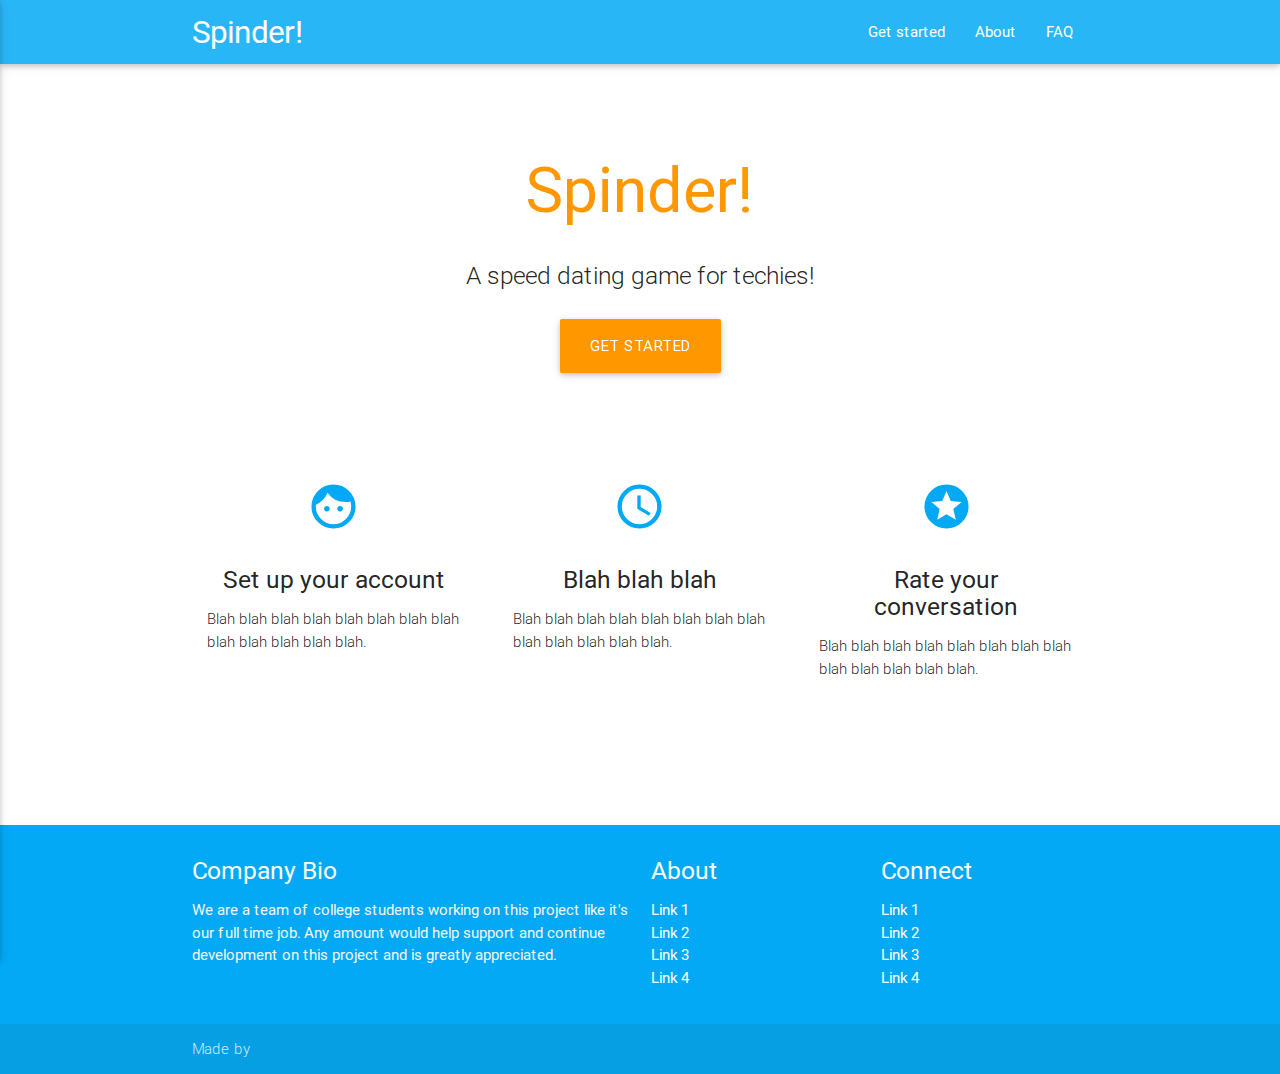
==== front-end/index.html @ 71981a62 "Test" ====
<!DOCTYPE html>
<html lang="en">
<head>
  <meta http-equiv="Content-Type" content="text/html; charset=UTF-8"/>
  <meta name="viewport" content="width=device-width, initial-scale=1, maximum-scale=1.0"/>
  <title>Spinder!</title>

  <!-- CSS  -->
  <link href="https://fonts.googleapis.com/icon?family=Material+Icons" rel="stylesheet">
  <link href="css/materialize.css" type="text/css" rel="stylesheet" media="screen,projection"/>
  <link href="css/style.css" type="text/css" rel="stylesheet" media="screen,projection"/>
</head>
<body>
  <nav class="light-blue lighten-1" role="navigation">
    <div class="nav-wrapper container"><a id="logo-container" href="#" class="brand-logo">Spinder!</a>
      <ul class="right hide-on-med-and-down">
        <li><a href="#">Get started</a></li>
        <li><a href="#">About</a></li>
        <li><a href="#">FAQ</a></li>
      </ul>

      <ul id="nav-mobile" class="side-nav">
        <li><a href="#">Get started</a></li>
        <li><a href="#">About</a></li>
        <li><a href="#">FAQ</a></li>
      </ul>
      <a href="#" data-activates="nav-mobile" class="button-collapse"><i class="material-icons">menu</i></a>
    </div>
  </nav>
  <div class="section no-pad-bot" id="index-banner">
    <div class="container">
      <br><br>
      <h1 class="header center orange-text">Spinder!</h1>
      <div class="row center">
        <h5 class="header col s12 light">A speed dating game for techies!</h5>
      </div>
      <div class="row center">
        <a href="login.html" id="download-button" class="btn-large waves-effect waves-light orange">Get Started</a>
      </div>
      <br><br>
    </div>
  </div>

  <div class="container">
    <div class="section">

      <!--   Icon Section   -->
      <div class="row">
        <div class="col s12 m4">
          <div class="icon-block">
            <h2 class="center light-blue-text"><i class="material-icons">face</i></h2>
            <h5 class="center">Set up your account</h5>

            <p class="light">Blah blah blah blah blah blah blah blah blah blah blah blah blah.</p>
          </div>
        </div>

        <div class="col s12 m4">
          <div class="icon-block">
            <h2 class="center light-blue-text"><i class="material-icons">schedule</i></h2>
            <h5 class="center">Blah blah blah</h5>

            <p class="light">Blah blah blah blah blah blah blah blah blah blah blah blah blah.</p>
          </div>
        </div>

        <div class="col s12 m4">
          <div class="icon-block">
            <h2 class="center light-blue-text"><i class="material-icons">stars</i></h2>
            <h5 class="center">Rate your conversation</h5>

            <p class="light">Blah blah blah blah blah blah blah blah blah blah blah blah blah.</p>
          </div>
        </div>
      </div>
    </div>
    <br><br>

    <div class="section">
    </div>
  </div>

  <footer class="page-footer light-blue">
    <div class="container">
      <div class="row">
        <div class="col l6 s12">
          <h5 class="white-text">Company Bio</h5>
          <p class="grey-text text-lighten-4">We are a team of college students working on this project like it's our full time job. Any amount would help support and continue development on this project and is greatly appreciated.</p>
        </div>
        <div class="col l3 s12">
          <h5 class="white-text">About</h5>
          <ul>
            <li><a class="white-text" href="#!">Link 1</a></li>
            <li><a class="white-text" href="#!">Link 2</a></li>
            <li><a class="white-text" href="#!">Link 3</a></li>
            <li><a class="white-text" href="#!">Link 4</a></li>
          </ul>
        </div>
        <div class="col l3 s12">
          <h5 class="white-text">Connect</h5>
          <ul>
            <li><a class="white-text" href="#!">Link 1</a></li>
            <li><a class="white-text" href="#!">Link 2</a></li>
            <li><a class="white-text" href="#!">Link 3</a></li>
            <li><a class="white-text" href="#!">Link 4</a></li>
          </ul>
        </div>
      </div>
    </div>
    <div class="footer-copyright">
      <div class="container">
      Made by <a class="orange-text text-lighten-3" href=""></a>
      </div>
    </div>
  </footer>

  <!--  Scripts-->
  <script src="https://code.jquery.com/jquery-2.1.1.min.js"></script>
  <script src="js/materialize.js"></script>
  <script src="js/init.js"></script>

  </body>
</html>
---- front-end/css/style.css ----
/* Custom Stylesheet */
/**
 * Use this file to override Materialize files so you can update
 * the core Materialize files in the future
 *
 * Made By MaterializeCSS.com
 */

.icon-block {
  padding: 0 15px;
}
.icon-block .material-icons {
	font-size: inherit;
}
body {
    display: flex;
    min-height: 100vh;
    flex-direction: column;
  }

  main {
    flex: 1 0 auto;
  }
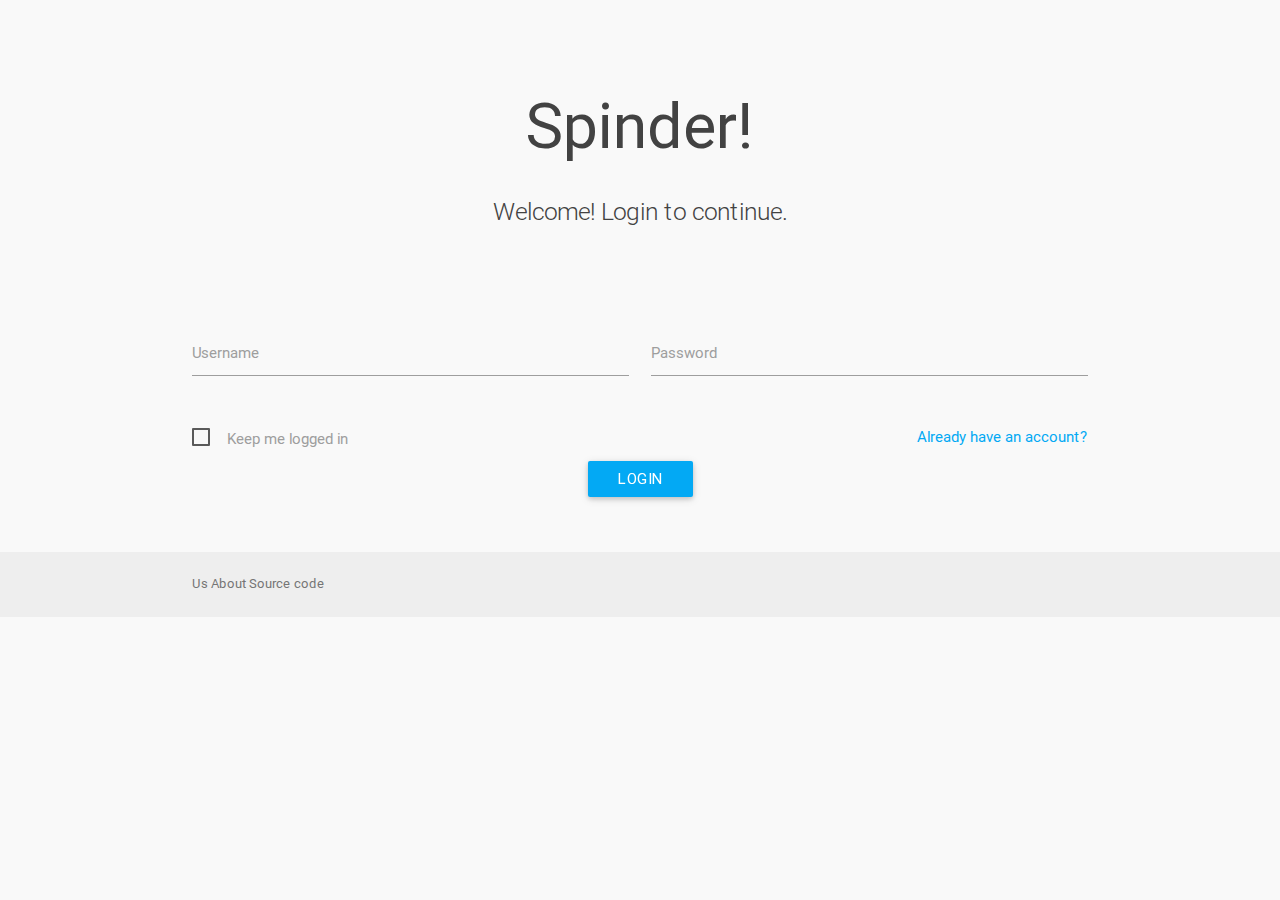
==== commit f7c47048: "Login page" ====
--- a/front-end/index.html
+++ b/front-end/index.html
@@ -11,108 +11,56 @@
   <link href="css/style.css" type="text/css" rel="stylesheet" media="screen,projection"/>
 </head>
 <body>
-  <nav class="light-blue lighten-1" role="navigation">
-    <div class="nav-wrapper container"><a id="logo-container" href="#" class="brand-logo">Spinder!</a>
-      <ul class="right hide-on-med-and-down">
-        <li><a href="#">Get started</a></li>
-        <li><a href="#">About</a></li>
-        <li><a href="#">FAQ</a></li>
-      </ul>
-
-      <ul id="nav-mobile" class="side-nav">
-        <li><a href="#">Get started</a></li>
-        <li><a href="#">About</a></li>
-        <li><a href="#">FAQ</a></li>
-      </ul>
-      <a href="#" data-activates="nav-mobile" class="button-collapse"><i class="material-icons">menu</i></a>
-    </div>
-  </nav>
   <div class="section no-pad-bot" id="index-banner">
     <div class="container">
       <br><br>
-      <h1 class="header center orange-text">Spinder!</h1>
+      <h1 class="header center">Spinder!</h1>
       <div class="row center">
-        <h5 class="header col s12 light">A speed dating game for techies!</h5>
+        <h5 class="header col s12 light">Welcome! Login to continue.</h5>
       </div>
-      <div class="row center">
-        <a href="login.html" id="download-button" class="btn-large waves-effect waves-light orange">Get Started</a>
+    <br><br>
+
+      <div class="section">
+        <form class="col s12" action="#">
+          <div class="row">
+            <div class="input-field col s12 m6 l6">
+              <input id="username" type="text" class="validate">
+              <label for="username">Username</label>
+            </div>
+            <div class="input-field col s12 m6 l6">
+              <input id="password" type="password" class="validate">
+              <label for="password" data-error="Insert your password again" data-success="Correct password">Password</label>
+            </div>
+          </div>
+          <div id="textbox">
+            <p class="alignleft">
+              <input type="checkbox" id="loggedin"/>
+              <label for="loggedin">Keep me logged in</label>
+            </p>
+            <p class="alignright">
+              <a href="#">Already have an account?</a>
+            </p>
+          </div>
+          <div style="clear: both;"></div>
+          <div class="row center">
+            <a href="#" id="login-button" class="btn waves-effect waves-light light-blue">Login</a>
+          </div>
+        </form>
       </div>
-      <br><br>
     </div>
-  </div>
 
-  <div class="container">
-    <div class="section">
-
-      <!--   Icon Section   -->
-      <div class="row">
-        <div class="col s12 m4">
-          <div class="icon-block">
-            <h2 class="center light-blue-text"><i class="material-icons">face</i></h2>
-            <h5 class="center">Set up your account</h5>
-
-            <p class="light">Blah blah blah blah blah blah blah blah blah blah blah blah blah.</p>
-          </div>
-        </div>
-
-        <div class="col s12 m4">
-          <div class="icon-block">
-            <h2 class="center light-blue-text"><i class="material-icons">schedule</i></h2>
-            <h5 class="center">Blah blah blah</h5>
-
-            <p class="light">Blah blah blah blah blah blah blah blah blah blah blah blah blah.</p>
-          </div>
-        </div>
-
-        <div class="col s12 m4">
-          <div class="icon-block">
-            <h2 class="center light-blue-text"><i class="material-icons">stars</i></h2>
-            <h5 class="center">Rate your conversation</h5>
-
-            <p class="light">Blah blah blah blah blah blah blah blah blah blah blah blah blah.</p>
+    <footer class="page-footer grey lighten-3">
+      <div class="container">
+        <div class="row">
+          <div class="col s12 left">
+              <a class= "footer" href="#">Us </a>
+              <a class= "footer" href="#"> About </a>
+              <a class= "footer" href="#"> Source code</a>
+              <br><br>
           </div>
         </div>
       </div>
-    </div>
-    <br><br>
-
-    <div class="section">
-    </div>
-  </div>
-
-  <footer class="page-footer light-blue">
-    <div class="container">
-      <div class="row">
-        <div class="col l6 s12">
-          <h5 class="white-text">Company Bio</h5>
-          <p class="grey-text text-lighten-4">We are a team of college students working on this project like it's our full time job. Any amount would help support and continue development on this project and is greatly appreciated.</p>
-        </div>
-        <div class="col l3 s12">
-          <h5 class="white-text">About</h5>
-          <ul>
-            <li><a class="white-text" href="#!">Link 1</a></li>
-            <li><a class="white-text" href="#!">Link 2</a></li>
-            <li><a class="white-text" href="#!">Link 3</a></li>
-            <li><a class="white-text" href="#!">Link 4</a></li>
-          </ul>
-        </div>
-        <div class="col l3 s12">
-          <h5 class="white-text">Connect</h5>
-          <ul>
-            <li><a class="white-text" href="#!">Link 1</a></li>
-            <li><a class="white-text" href="#!">Link 2</a></li>
-            <li><a class="white-text" href="#!">Link 3</a></li>
-            <li><a class="white-text" href="#!">Link 4</a></li>
-          </ul>
-        </div>
-      </div>
-    </div>
-    <div class="footer-copyright">
-      <div class="container">
-      Made by <a class="orange-text text-lighten-3" href=""></a>
-      </div>
-    </div>
-  </footer>
+    </footer>
 
   <!--  Scripts-->
   <script src="https://code.jquery.com/jquery-2.1.1.min.js"></script>
--- a/front-end/css/style.css
+++ b/front-end/css/style.css
@@ -6,18 +6,83 @@
  * Made By MaterializeCSS.com
  */
 
+body {
+    display: flex;
+    min-height: 100vh;
+    flex-direction: column;
+    background-color: #f9f9f9;
+    color: #424242;
+  }
+main {
+    flex: 1 0 auto;
+  }
+h1 {
+  color: #424242;
+}
+a {
+  color: #03a9f4;
+}
+a.footer{
+  color: #757575;
+  font-size: small;
+}
+.btn {
+  background-color: #03a9f4;
+}
+.alignleft {
+	float: left;
+}
+.alignright {
+	float: right;
+}
 .icon-block {
   padding: 0 15px;
 }
 .icon-block .material-icons {
 	font-size: inherit;
 }
-body {
-    display: flex;
-    min-height: 100vh;
-    flex-direction: column;
-  }
-
-  main {
-    flex: 1 0 auto;
-  }
+/* label focus color */
+.input-field input[type="text"]:focus + label {
+  color: #03a9f4;
+}
+/* label focus color */
+.input-field input[type="password"]:focus + label {
+  color: #03a9f4;
+}
+/* label underline focus color */
+.input-field input[type="text"]:focus {
+  border-bottom: 1px solid #03a9f4;
+  box-shadow: 0 1px 0 0 #03a9f4;
+}
+/* label underline focus color */
+.input-field input[type="password"]:focus {
+  border-bottom: 1px solid #03a9f4;
+  box-shadow: 0 1px 0 0 #03a9f4;
+}
+/* valid color */
+.input-field input[type="text"].valid {
+  border-bottom: 1px solid green;
+  box-shadow: 0 1px 0 0 green;
+}
+/* invalid color */
+.input-field input[type="text"].invalid {
+  border-bottom: 1px solid red;
+  box-shadow: 0 1px 0 0 red;
+}
+/* valid color */
+.input-field input[type="password"].valid {
+  border-bottom: 1px solid green;
+  box-shadow: 0 1px 0 0 green;
+}
+/* invalid color */
+.input-field input[type="password"].invalid {
+  border-bottom: 1px solid red;
+  box-shadow: 0 1px 0 0 red;
+}
+.input[type="checkbox"]:checked + label::after {
+     border: 1px solid #03a9f4;
+     color: #03a9f4;
+}
+.lightblue {
+  color: #03a9f4;
+}
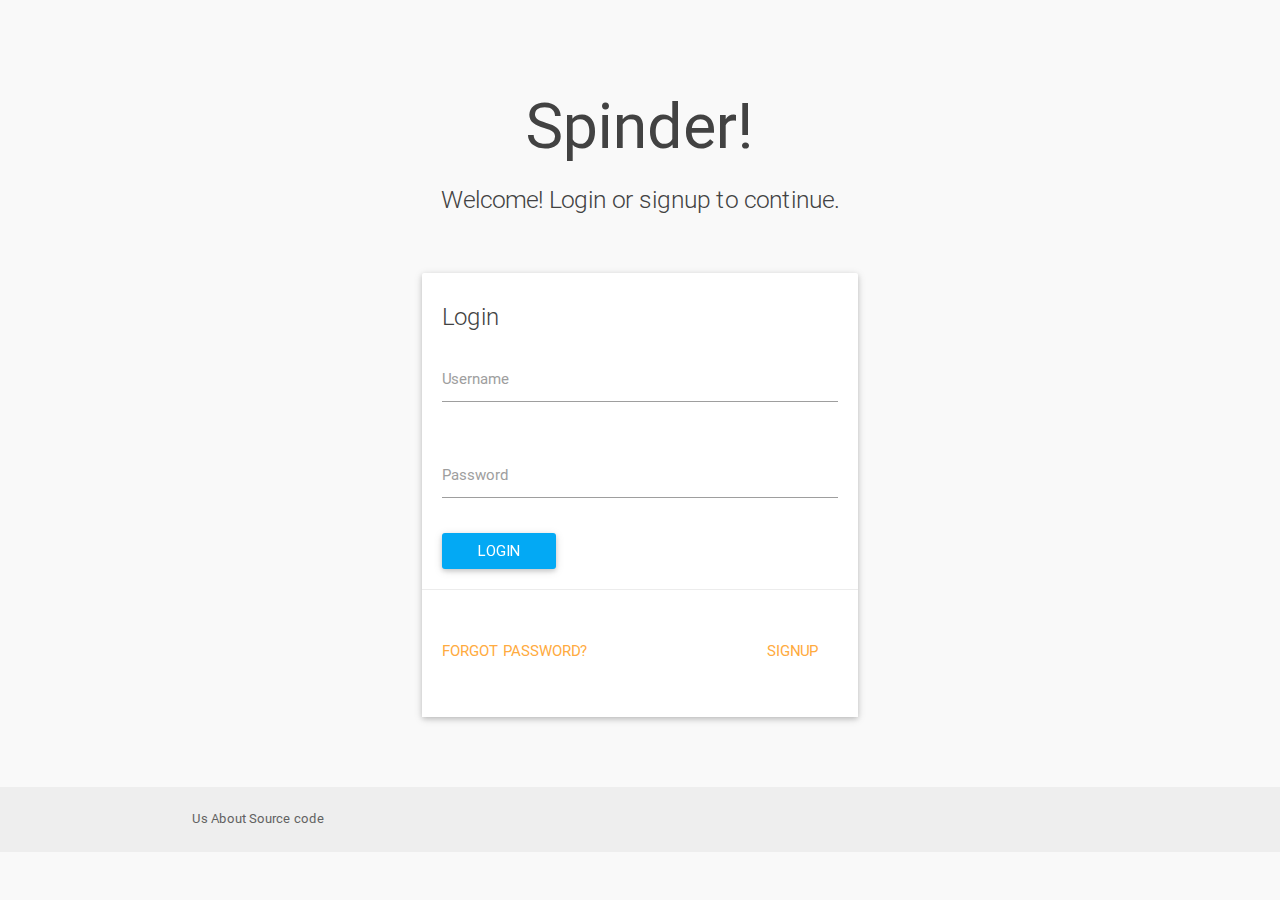
==== commit 9a9962e0: "Minor changes in appearance" ====
--- a/front-end/index.html
+++ b/front-end/index.html
@@ -16,11 +16,45 @@
       <br><br>
       <h1 class="header center">Spinder!</h1>
       <div class="row center">
-        <h5 class="header col s12 light">Welcome! Login to continue.</h5>
+        <h5 class="header light">Welcome! Login or signup to continue.</h5>
       </div>
-    <br><br>
+    <!--<br><br>-->
+    <div class="row">
+      <div class="col s12 m6 l6">
+        <div class="card">
+          <div class="card-content">
+            <span class="card-title">Login</span>
+            <form>
+              <div class="row">
+                <div class="input-field col s12">
+                  <input id="username" type="text" class="validate">
+                    <label for="username" class="active">Username</label>
+                </div>
+              </div>
+              <div class="row">
+                <div class="input-field col s12">
+                  <input id="password" type="password" class="validate">
+                    <label for="password" class="active" data-error="Insert your password again" data-success="Correct password">Password</label>
+                </div>
+              </div>
+              <input type="submit" class="btn waves-effect waves-light light-blue" value="Login">
+            </form>
+          </div>
+          <div class="card-action">
+            <div class="row">
+              <div class="input-field col s6 m6 l6">
+                <p class="margin medium-small"><a href="forgot-password.html">Forgot password?</a></p>
+              </div>
+              <div class="input-field col s6 m6 l6">
+                <p class="margin right-align medium-small"><a href="signup.html">Signup</a></p>
+              </div>
+            </div>
+          </div>
+        </div>
+      </div>
+    </div>
 
-      <div class="section">
+    <!--  <div class="section">
         <form class="col s12" action="#">
           <div class="row">
             <div class="input-field col s12 m6 l6">
@@ -32,12 +66,16 @@
               <label for="password" data-error="Insert your password again" data-success="Correct password">Password</label>
             </div>
           </div>
+
           <div id="textbox">
             <p class="alignleft">
+              <a href="#">I forgot my password</a>
+            </p>
+            <!--<p class="alignleft">
               <input type="checkbox" id="loggedin"/>
               <label for="loggedin">Keep me logged in</label>
-            </p>
-            <p class="alignright">
+            </p>-->
+            <!--<p class="alignright">
               <a href="#">Already have an account?</a>
             </p>
           </div>
@@ -47,20 +85,22 @@
           </div>
         </form>
       </div>
-    </div>
+    </div>-->
 
-    <footer class="page-footer grey lighten-3">
-      <div class="container">
-        <div class="row">
-          <div class="col s12 left">
-              <a class= "footer" href="#">Us </a>
-              <a class= "footer" href="#"> About </a>
-              <a class= "footer" href="#"> Source code</a>
-              <br><br>
-          </div>
+  </div>
+</div>
+  <footer class="page-footer grey lighten-3">
+    <div class="container">
+      <div class="row">
+        <div class="col s12 left">
+          <a class= "footer" href="#">Us </a>
+          <a class= "footer" href="#"> About </a>
+          <a class= "footer" href="#"> Source code</a>
+          <br><br>
         </div>
       </div>
-    </footer>
+    </div>
+  </footer>
 
   <!--  Scripts-->
   <script src="https://code.jquery.com/jquery-2.1.1.min.js"></script>
--- a/front-end/css/style.css
+++ b/front-end/css/style.css
@@ -7,12 +7,32 @@
  */
 
 body {
-    display: flex;
+
     min-height: 100vh;
     flex-direction: column;
     background-color: #f9f9f9;
     color: #424242;
-  }
+    align-items: center;
+
+}
+
+.col.s12.m6.l6{
+    float: none;
+    margin: 50px auto;
+    min-width: 300px;
+
+}
+/*.card {
+     position: absolute;
+     left: 50%;
+     top: 50%;
+     -moz-transform: translate(-50%, -50%)
+     -webkit-transform: translate(-50%, -50%)
+     -ms-transform: translate(-50%, -50%)
+     -o-transform: translate(-50%, -50%)
+     transform: translate(-50%, -50%);
+}
+*/
 main {
     flex: 1 0 auto;
   }
@@ -22,12 +42,14 @@
 a {
   color: #03a9f4;
 }
-a.footer{
-  color: #757575;
+a.footer {
+  color: #616161;
   font-size: small;
 }
+
 .btn {
   background-color: #03a9f4;
+  border: none;
 }
 .alignleft {
 	float: left;
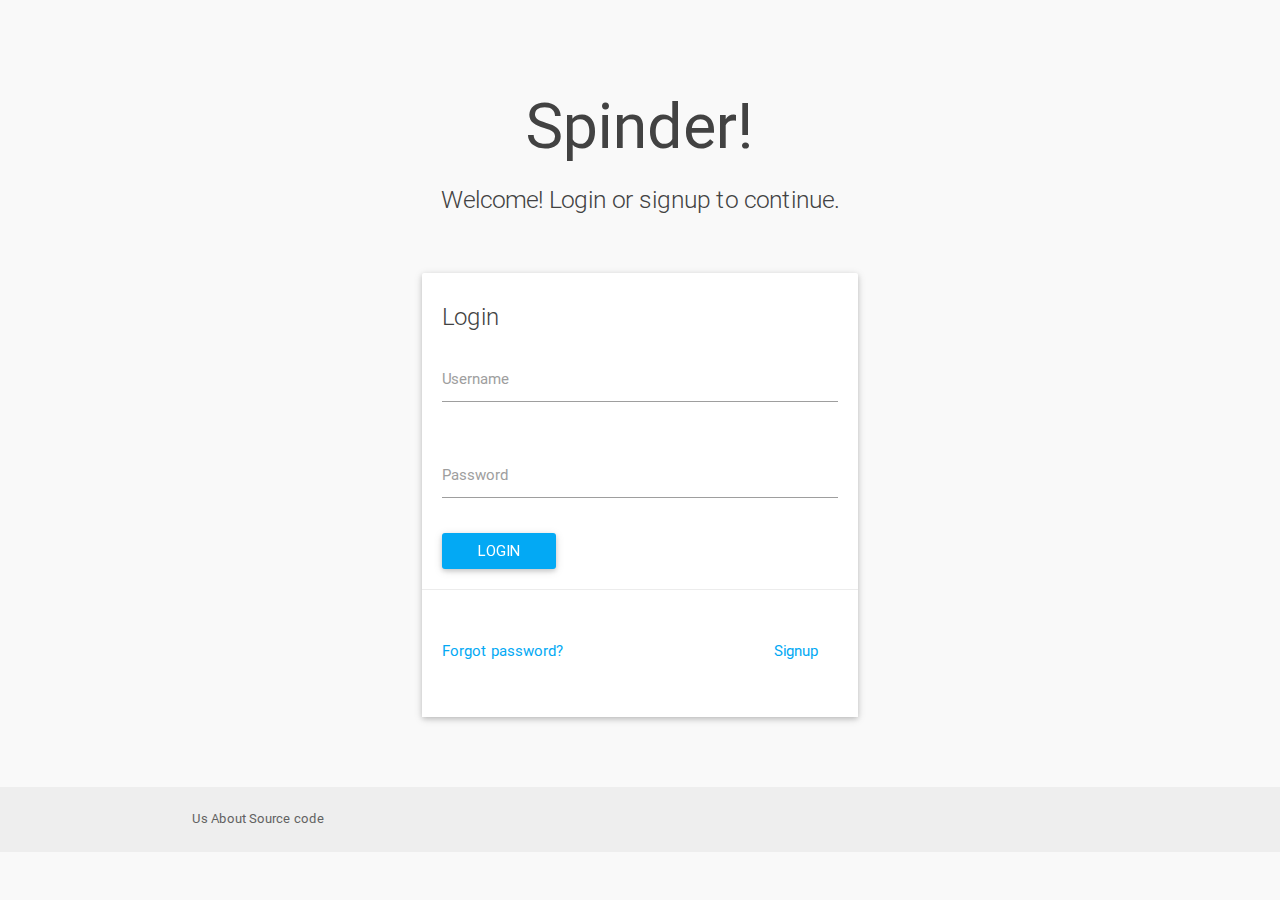
==== commit 514fb542: "Signup + Info" ====
--- a/front-end/index.html
+++ b/front-end/index.html
@@ -27,13 +27,13 @@
             <form>
               <div class="row">
                 <div class="input-field col s12">
-                  <input id="username" type="text" class="validate">
+                  <input id="username" type="text" class="validate" required>
                     <label for="username" class="active">Username</label>
                 </div>
               </div>
               <div class="row">
                 <div class="input-field col s12">
-                  <input id="password" type="password" class="validate">
+                  <input id="password" type="password" class="validate" required>
                     <label for="password" class="active" data-error="Insert your password again" data-success="Correct password">Password</label>
                 </div>
               </div>
--- a/front-end/css/style.css
+++ b/front-end/css/style.css
@@ -7,20 +7,29 @@
  */
 
 body {
-
     min-height: 100vh;
     flex-direction: column;
     background-color: #f9f9f9;
     color: #424242;
     align-items: center;
-
 }
-
-.col.s12.m6.l6{
+.col.s12.m6.l6 {
     float: none;
     margin: 50px auto;
     min-width: 300px;
-
+}
+.col.s12.m8.l8.nav {
+    float: none;
+    margin-top: 50px;
+    margin-bottom: 0px;
+    margin-left: auto;
+    margin-right: auto;
+    min-width: 300px;
+}
+.col.s12.m8.l8 {
+    float: none;
+    margin: 50px auto;
+    min-width: 300px;
 }
 /*.card {
      position: absolute;
@@ -33,6 +42,25 @@
      transform: translate(-50%, -50%);
 }
 */
+
+nav {
+  color: #fff;
+  background-color: #03a9f4;
+  width: 100%;
+  height: 56px;
+  line-height: 56px;
+}
+.breadcrumb:before {
+  content: '\E5CC';
+  color: rgba(255, 255, 255, 0.7);
+  font-size: 25px;
+}
+.breadcrumb:first-child {
+  color: #fff;
+}
+.breadcrumb:last-child {
+  color: rgba(255, 255, 255, 0.7);
+}
 main {
     flex: 1 0 auto;
   }
@@ -42,11 +70,20 @@
 a {
   color: #03a9f4;
 }
+a:hover{
+  color: #039be5;
+  transition: color .3s ease;
+}
+a.nav {
+  color: rgba(255, 255, 255, 0.7);
+}
+a.nav:focus {
+  color: rgba(255, 255, 255, 0.7);
+}
 a.footer {
   color: #616161;
   font-size: small;
 }
-
 .btn {
   background-color: #03a9f4;
   border: none;
@@ -108,3 +145,25 @@
 .lightblue {
   color: #03a9f4;
 }
+.card .card-action a:not(.btn):not(.btn-large):not(.btn-floating) {
+  color: #03a9f4;
+  margin-right: 20px;
+  text-transform: none;
+}
+.card .card-action a:not(.btn):not(.btn-large):not(.btn-floating):hover {
+  text-transform: none;
+  transition: color .3s ease;
+  color: #039be5;
+}
+.select-wrapper input.select-dropdown {
+  color: #999999;
+}
+.select-wrapper span.caret {
+  color: #999999;
+}
+.select-dropdown li img {
+  height: 45px;
+  width: 45px;
+  margin: 5px 15px;
+  float: right;
+}
